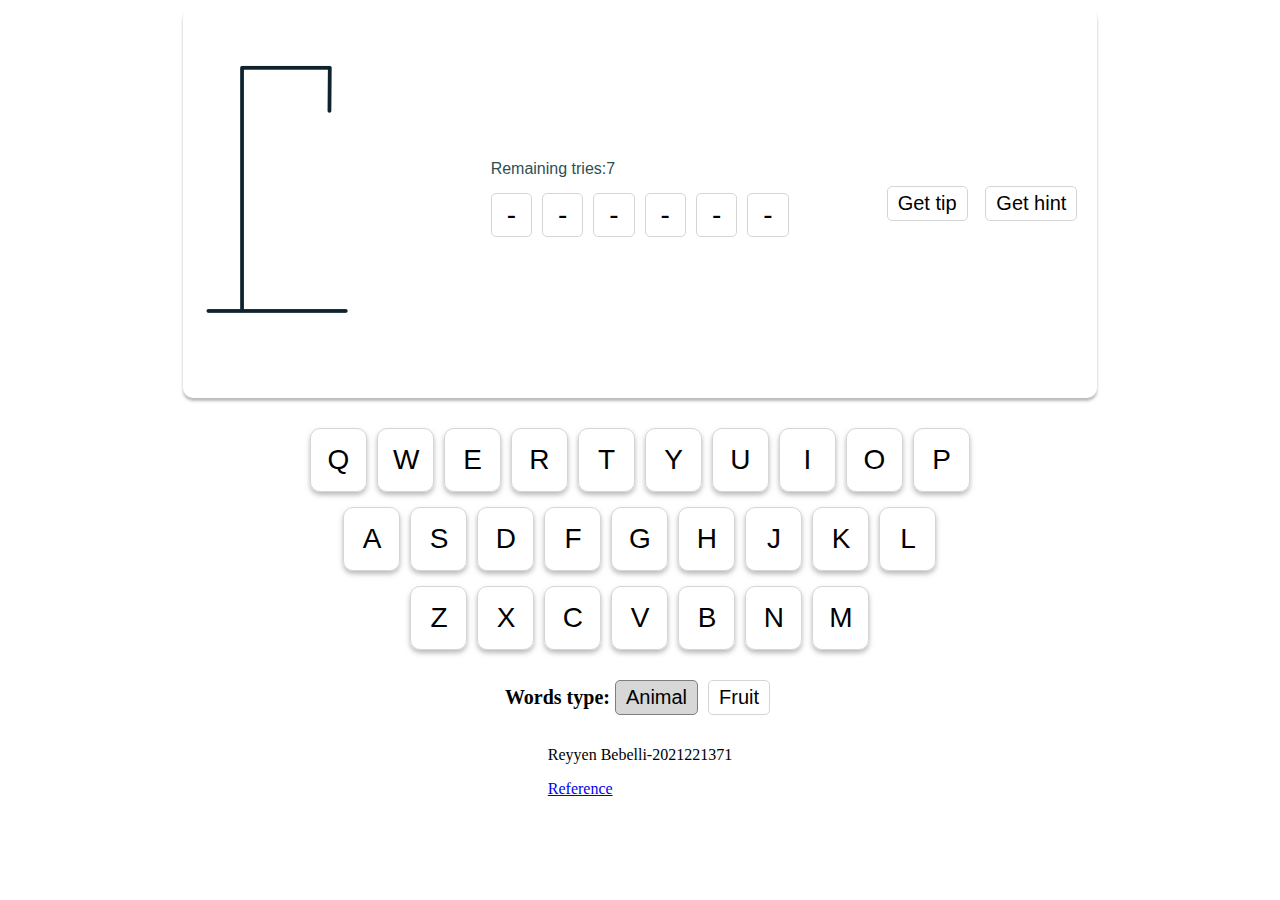
==== Hangman/index.html @ ebd3d7d8 "Add files via upload" ====
<!DOCTYPE html>
<html lang="en">
<head>
  <meta charset="UTF-8">
  <title>Guessing Game</title>
  <link href="css/style.css" rel="stylesheet">
</head>
<body>
<div class="main">
  <img id="hangman" src="images/1.png" alt="hangman">
  <div>
    <div class="trys-container">Remaining tries:<span class="trys" >0</span></div>
    <div class="word">
    </div>
    <div class="hint">Das ist ein hint</div>
  </div>
<div>
    <button class="tip" onclick="showRandomHiddenLetter()">Get tip</button>
    <button class="start" onclick="getHint()">Get hint</button>
    <button class="restart hidden" onclick="initializeWordGame()">Restart</button>
</div>
</div>
<div class="keyboard">
  <div class="line1">
    <span class="key" data-key="q">Q</span>
    <span class="key" data-key="w">W</span>
    <span class="key" data-key="e">E</span>
    <span class="key" data-key="r">R</span>
    <span class="key" data-key="t">T</span>
    <span class="key" data-key="y">Y</span>
    <span class="key" data-key="u">U</span>
    <span class="key" data-key="i">I</span>
    <span class="key" data-key="o">O</span>
    <span class="key" data-key="p">P</span>
  </div>
  <div class="line2">
    <span class="key" data-key="a">A</span>
    <span class="key" data-key="s">S</span>
    <span class="key" data-key="d">D</span>
    <span class="key" data-key="f">F</span>
    <span class="key" data-key="g">G</span>
    <span class="key" data-key="h">H</span>
    <span class="key" data-key="j">J</span>
    <span class="key" data-key="k">K</span>
    <span class="key" data-key="l">L</span>
  </div>
  <div class="line3">
    <span class="key" data-key="z">Z</span>
    <span class="key" data-key="x">X</span>
    <span class="key" data-key="c">C</span>
    <span class="key" data-key="v">V</span>
    <span class="key" data-key="b">B</span>
    <span class="key" data-key="n">N</span>
    <span class="key" data-key="m">M</span>
  </div>
</div>
<div class="words-type-buttons">
  <div style="font-size: 20px; font-weight: bold;">Words type:</div>
  <button class="button-active" onclick="changeWordType('animal')" datasrc="animal">Animal</button>
  <button onclick="changeWordType('fruit')" datasrc="fruit">Fruit</button>
</div>
  <div>
    <p>Reyyen Bebelli-2021221371</p>
    <a href="https://youtu.be/T6uht1A0114?si=kYPjamb-qDqcUtKT">Reference</a>
</div>
<script src="js/script.js"></script>
</body>
</html>
---- Hangman/css/style.css ----
body{
    display: flex;
    flex-direction: column;
    align-items: center;
    justify-content: center;
}

img{
    height: 300px;
    object-fit: contain;
    margin-bottom: 30px;
}
.main{
    display: flex;
    flex-direction: column;
    align-items: center;
    justify-content: space-between;
    background: #fff;
    width: 100%;
    border-radius: 10px;
    box-shadow: 0 3px 3px rgba(157, 157, 157, 0.7);
    padding: 30px 15px;
    font: 28px arial;
}
span {
    -webkit-user-select: none;
    -moz-user-select: none;
    -ms-user-select: none;
    user-select: none;
}
.keyboard {
    border-radius: 10px;
    display: flex;
    width: 100%;
    height: auto;
    flex-direction: column;
    padding: 30px 15px;
    font: 28px arial;
}
.word {
    display: flex;
    justify-content: center;
    margin-bottom: 15px;
}

.hint, .trys-container{
    font-size: 16px;
    color: darkslategray;
    margin: 10px 5px;
}

.word span {
    margin: 0 2px;
    padding: 0 10px;
    border-radius: 5px;
    border: 1px solid #d5d5d5;
    background: #fff;
    cursor: pointer;
    transition: all;
    font-size: 25px;
    transition-duration: 150ms;
}


.words-type-buttons {
    display: flex;
    justify-content: center;
    align-items: center;
    margin-bottom: 15px;
}
.words-type-buttons button, .main button {
    font-size: 20px;
    margin: 0 5px;
    padding: 5px 10px;
    border-radius: 5px;
    border: 1px solid #d5d5d5;
    background: #fff;
    cursor: pointer;
    transition: all;
    transition-duration: 150ms;
}
.words-type-buttons button:hover, .main button:hover {
    background: #d7d7d7;
}
.words-type-buttons button:active, .main button:active {
    background: #d7d7d7;
    transform: scale(.9);
}
div[class*='line'] {
    display: flex;
    justify-content: center;
}

div[class*='line'] + div[class*='line'] {
    margin-top: 15px;
}

.line1,
.line3 {
    padding: 0 15px;
}

.line2 {
    padding: 0 30px;
}

div[class*='line'] span {
    transition: all;
    transition-duration: 150ms;
    box-shadow: 0 3px 5px rgba(157, 157, 157, 0.7);
    padding: 6px;
    border: 1px solid #d5d5d5;
    border-radius: 5px;
    width: 20px;
    margin: 0px 3px;
    font-size: 21px;
    text-align: center;
}

div[class*='line'] span:hover {
    background: #d7d7d7;
    cursor: pointer
}

div[class*='line'] span:active, .active {
    background: #eeeeee;
    box-shadow: 0 0 0 rgba(157, 157, 157, .2)  !important;
}

.button-active {
    background: #d7d7d7 !important;
    border: 1px solid #7e7e7e !important;
}

.word-won {
    background: #d7ffe7 !important;
    border: 1px solid #04be61 !important;
    box-shadow: 0 0 0 rgba(157, 157, 157, .2) !important;
}

.word-lost {
    background: #ffdede !important;
    border: 1px solid #be0404 !important;
    box-shadow: 0 0 0 rgba(157, 157, 157, .2) !important;
}

.hidden {
    display: none;
}

@media (min-width: 768px) {
    .main{
        flex-direction: row;
        width: 70%;
    }

    .word span {
        margin: 5px 5px;
        padding: 5px 15px;
        font-size: 28px;
    }

    .keyboard {
        border-radius: 10px;
        width: 70%;
        padding: 30px 15px;
        font: 28px arial;
    }

    div[class*='line'] span {
        padding: 15px;
        border-radius: 10px;
        width: 25px;
        margin: 0 5px;
        font-size: 28px;
    }
}
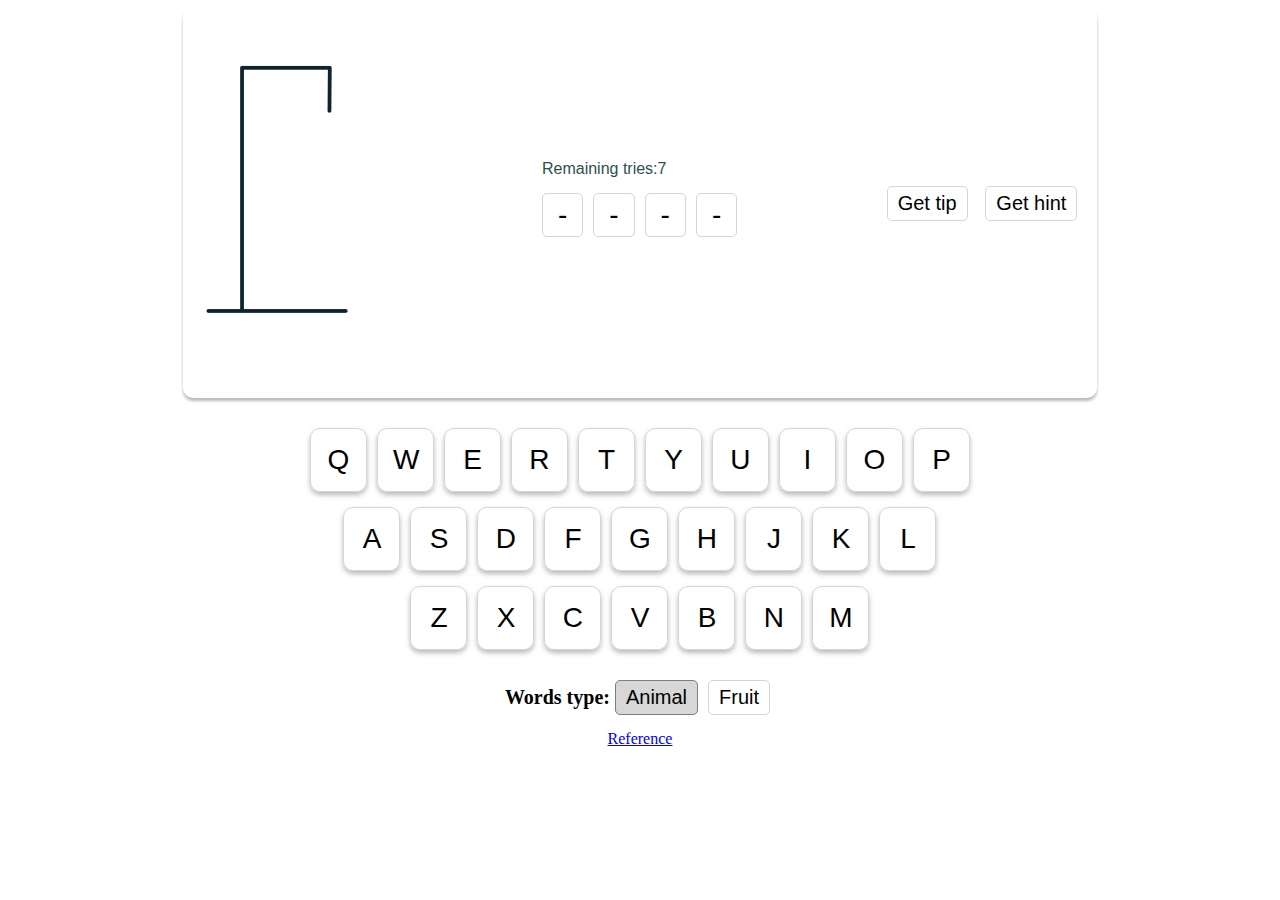
==== commit b041a155: "Update index.html" ====
--- a/Hangman/index.html
+++ b/Hangman/index.html
@@ -60,9 +60,8 @@
   <button onclick="changeWordType('fruit')" datasrc="fruit">Fruit</button>
 </div>
   <div>
-    <p>Reyyen Bebelli-2021221371</p>
     <a href="https://youtu.be/T6uht1A0114?si=kYPjamb-qDqcUtKT">Reference</a>
 </div>
 <script src="js/script.js"></script>
 </body>
-</html>+</html>
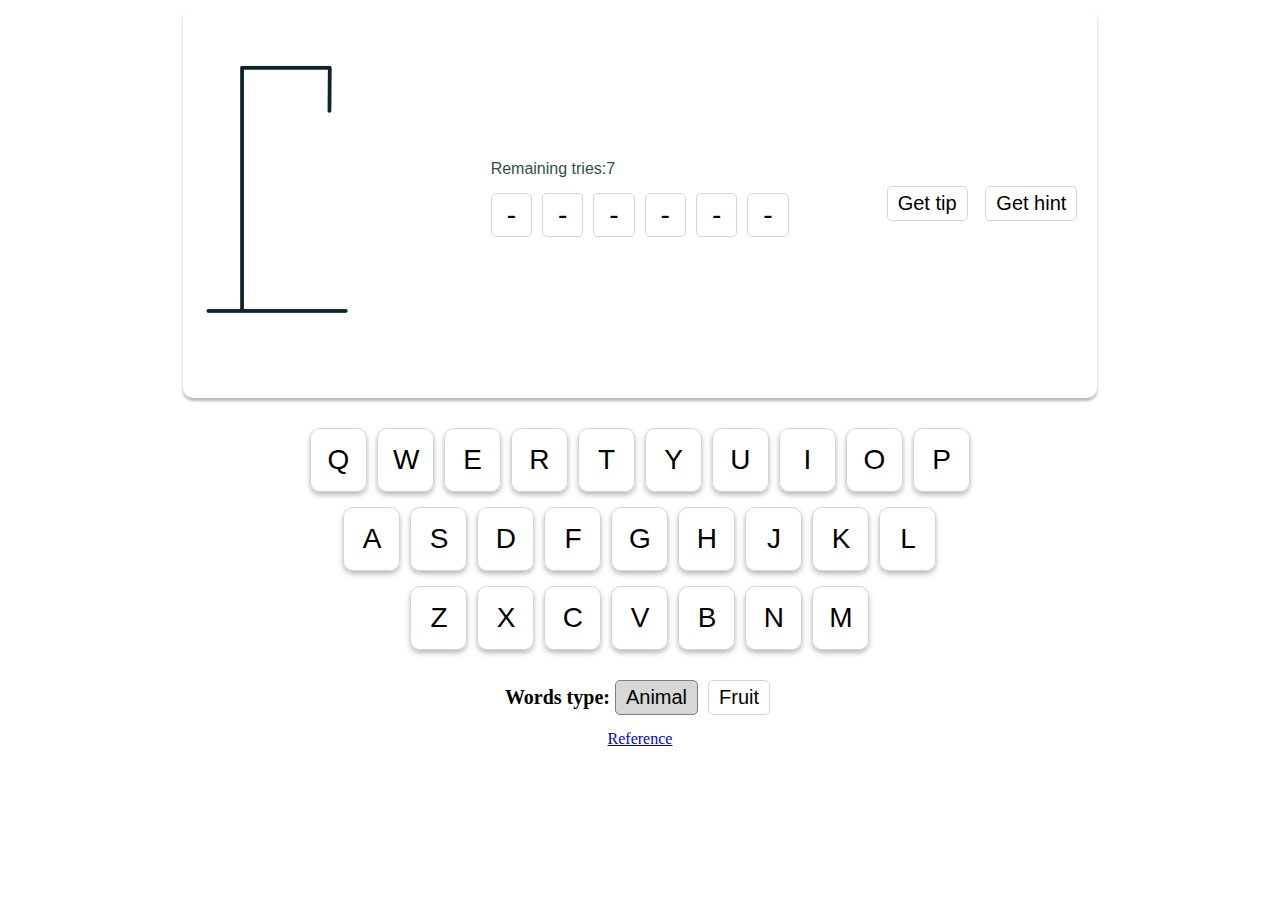
==== commit 6d1c7843: "Update index.html" ====
--- a/Hangman/index.html
+++ b/Hangman/index.html
@@ -2,7 +2,7 @@
 <html lang="en">
 <head>
   <meta charset="UTF-8">
-  <title>Guessing Game</title>
+  <title>Hangman Game</title>
   <link href="css/style.css" rel="stylesheet">
 </head>
 <body>
